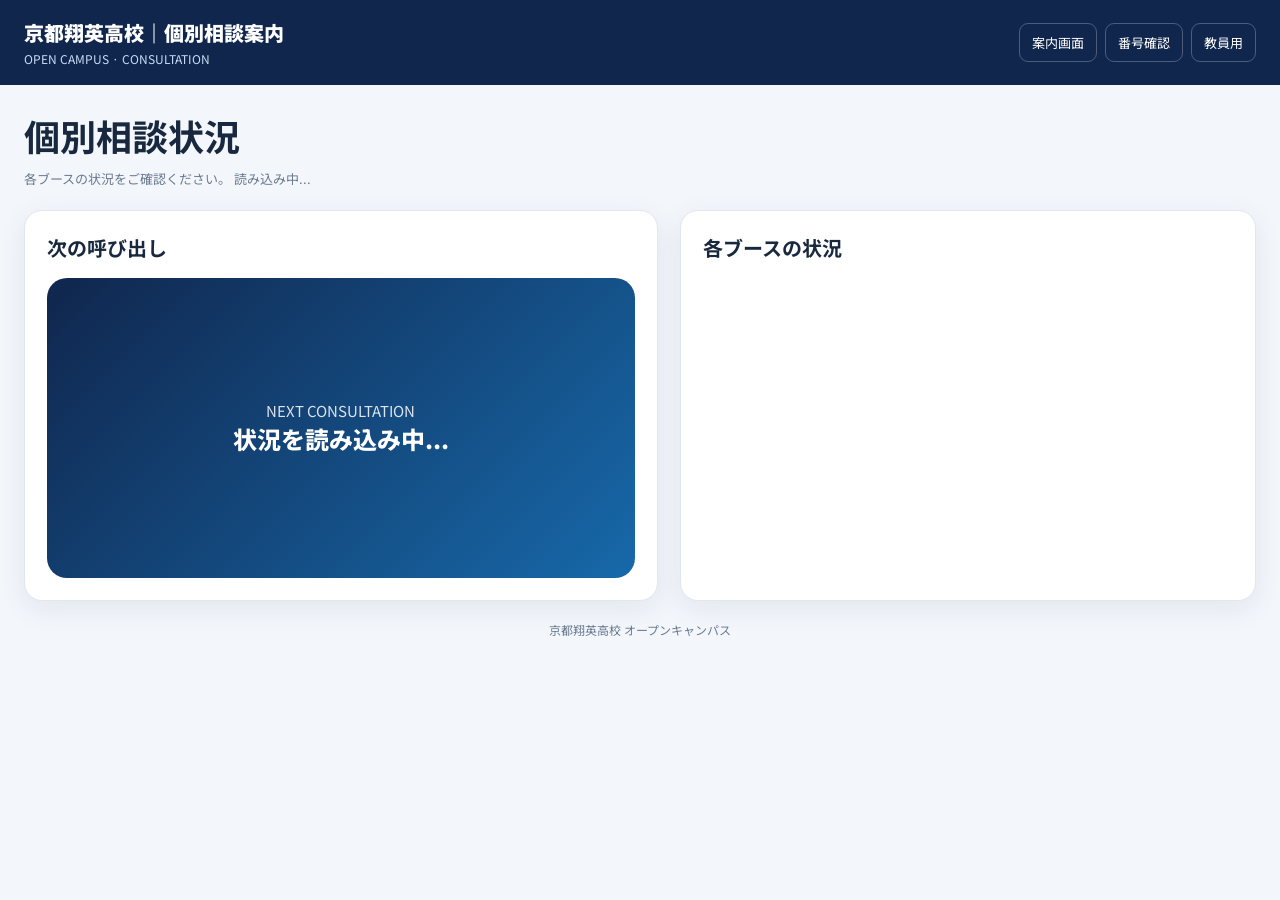
==== index.html @ 1e7f454b "Create index.html" ====
<!DOCTYPE html>
<html lang="ja">
<head>
  <meta charset="UTF-8">
  <meta name="viewport" content="width=device-width, initial-scale=1">
  <title>個別相談状況｜京都翔英高校 OC</title>
  <link rel="stylesheet" href="style.css">
</head>
<body>
  <header>
    <div>
      <div class="brand">京都翔英高校｜個別相談案内</div>
      <div class="header-sub">OPEN CAMPUS · CONSULTATION</div>
    </div>
    <nav>
      <a href="index.html">案内画面</a>
      <a href="visitor.html">番号確認</a>
      <a href="admin.html">教員用</a>
    </nav>
  </header>

  <main>
    <h1>個別相談状況</h1>
    <div class="muted small">
      各ブースの状況をご確認ください。
      <span id="updatedAt">読み込み中...</span>
    </div>

    <section class="dashboard">
      <div class="card">
        <h2>次の呼び出し</h2>
        <div class="callout" id="callout">
          <div class="callout-label">NEXT CONSULTATION</div>
          <div class="empty-callout">状況を読み込み中...</div>
        </div>
      </div>

      <div class="card">
        <h2>各ブースの状況</h2>
        <div class="booth-grid" id="boothGrid"></div>
      </div>
    </section>
    <div class="footer">京都翔英高校 オープンキャンパス</div>
  </main>

  <script src="api.js"></script>
  <script src="script.js"></script>
</body>
</html>
---- style.css ----
@import url('https://fonts.googleapis.com/css2?family=Noto+Sans+JP:wght@400;500;600;700;800;900&display=swap');

:root {
  --navy: #10264d;
  --blue: #1769aa;
  --light-blue: #eaf4ff;
  --bg: #f3f6fb;
  --white: #fff;
  --text: #18283e;
  --muted: #6b7b91;
  --green: #16875b;
  --red: #d84949;
  --amber: #ad7200;
  --border: #e0e7f0;
  --shadow: 0 8px 28px rgba(22, 48, 86, .08);
}

* { box-sizing: border-box; }

body {
  margin: 0;
  background: var(--bg);
  color: var(--text);
  font-family: "Noto Sans JP", sans-serif;
}

button, input, select { font: inherit; }
button { cursor: pointer; }

header {
  background: var(--navy);
  color: white;
  padding: 18px 24px;
  display: flex;
  align-items: center;
  justify-content: space-between;
  gap: 16px;
}

.brand { font-weight: 900; font-size: 20px; }
.header-sub { color: #c9dcf8; font-size: 12px; margin-top: 3px; }

nav { display: flex; gap: 8px; flex-wrap: wrap; }
nav a {
  color: white;
  text-decoration: none;
  border: 1px solid #ffffff40;
  border-radius: 9px;
  padding: 9px 12px;
  font-size: 13px;
}

main { max-width: 1440px; margin: auto; padding: 24px; }
h1 { margin: 0 0 8px; font-size: clamp(24px, 3vw, 36px); }
h2 { margin: 0 0 16px; font-size: 20px; }
p { line-height: 1.7; }

.muted { color: var(--muted); }
.small { font-size: 13px; }
.card {
  background: var(--white);
  border: 1px solid var(--border);
  border-radius: 18px;
  padding: 22px;
  box-shadow: var(--shadow);
  min-width: 0;
}

.dashboard {
  display: grid;
  grid-template-columns: minmax(0, 1.1fr) minmax(0, 1fr);
  gap: 22px;
  margin-top: 22px;
}

.callout {
  background: linear-gradient(135deg, #10264d, #1769aa);
  color: white;
  border-radius: 20px;
  padding: clamp(24px, 4vw, 48px);
  min-height: 300px;
  display: flex;
  flex-direction: column;
  justify-content: center;
  align-items: center;
  text-align: center;
}

.callout-label { font-size: 15px; opacity: .85; }
.callout-ticket {
  font-size: clamp(64px, 10vw, 112px);
  font-weight: 900;
  line-height: 1.25;
  margin: 16px 0;
  letter-spacing: .04em;
}
.callout-booth { font-size: clamp(20px, 3vw, 30px); font-weight: 800; }
.empty-callout { font-size: 24px; font-weight: 800; }

.booth-grid {
  display: grid;
  grid-template-columns: repeat(2, minmax(0, 1fr));
  gap: 12px;
}

.booth-card {
  border: 1px solid var(--border);
  border-radius: 14px;
  padding: 16px;
  background: white;
}

.booth-top { display: flex; justify-content: space-between; gap: 8px; align-items: center; }
.booth-letter { font-size: 27px; font-weight: 900; color: var(--navy); }
.booth-current { font-size: 20px; font-weight: 800; margin-top: 12px; }

.pill {
  display: inline-flex;
  align-items: center;
  border-radius: 99px;
  padding: 5px 10px;
  font-size: 12px;
  font-weight: 800;
  white-space: nowrap;
}
.status-相談中 { color: #a72e2e; background: #ffebeb; }
.status-準備中 { color: #8c6200; background: #fff3d5; }
.status-本日なし { color: #657184; background: #edf0f5; }
.status-待機 { color: #175ea6; background: #e7f2ff; }
.status-呼出中 { color: #8c6200; background: #fff3d5; }
.status-完了 { color: #16764f; background: #e2f7ed; }

.btn {
  border: 0;
  background: var(--blue);
  color: white;
  padding: 11px 16px;
  border-radius: 10px;
  font-weight: 800;
}
.btn:hover { filter: brightness(.95); }
.btn.secondary { background: #eaf0f7; color: var(--navy); }
.btn.danger { background: #c63f3f; }
.btn.success { background: #16875b; }
.btn:disabled { opacity: .45; cursor: not-allowed; }

.form-row { display: grid; gap: 7px; margin-bottom: 16px; }
label { font-weight: 700; font-size: 14px; }
input, select {
  width: 100%;
  border: 1px solid #cbd6e4;
  border-radius: 10px;
  background: white;
  color: var(--text);
  padding: 12px;
  min-height: 46px;
}
.actions { display: flex; flex-wrap: wrap; gap: 8px; margin-top: 12px; }
.message { margin-top: 14px; font-weight: 700; }
.message.error { color: var(--red); }
.message.success { color: var(--green); }

.visitor-result { margin-top: 22px; }
.big-ticket { font-size: clamp(48px, 12vw, 76px); font-weight: 900; color: var(--blue); }
.big-status { font-size: clamp(22px, 5vw, 30px); font-weight: 900; margin: 12px 0; }
.time-display { font-size: 34px; font-weight: 900; color: var(--navy); }
.divider { border: 0; border-top: 1px solid var(--border); margin: 20px 0; }

.table-wrap { overflow-x: auto; }
table { border-collapse: collapse; width: 100%; min-width: 600px; }
th, td { padding: 12px; border-bottom: 1px solid var(--border); text-align: left; }
th { background: #f4f7fb; font-size: 13px; }
td { font-size: 14px; }

.admin-grid {
  display: grid;
  grid-template-columns: repeat(2, minmax(0, 1fr));
  gap: 18px;
}
.admin-booth { margin-bottom: 14px; }
.admin-booth h3 { margin: 0 0 10px; }

.footer { padding: 20px; text-align: center; color: var(--muted); font-size: 12px; }

@media (max-width: 800px) {
  header { align-items: flex-start; flex-direction: column; }
  main { padding: 16px; }
  .dashboard, .admin-grid { grid-template-columns: 1fr; }
  .callout { min-height: 250px; }
}

@media (max-width: 430px) {
  .booth-grid { grid-template-columns: 1fr; }
  .card { padding: 16px; }
  nav a { padding: 8px; }
}
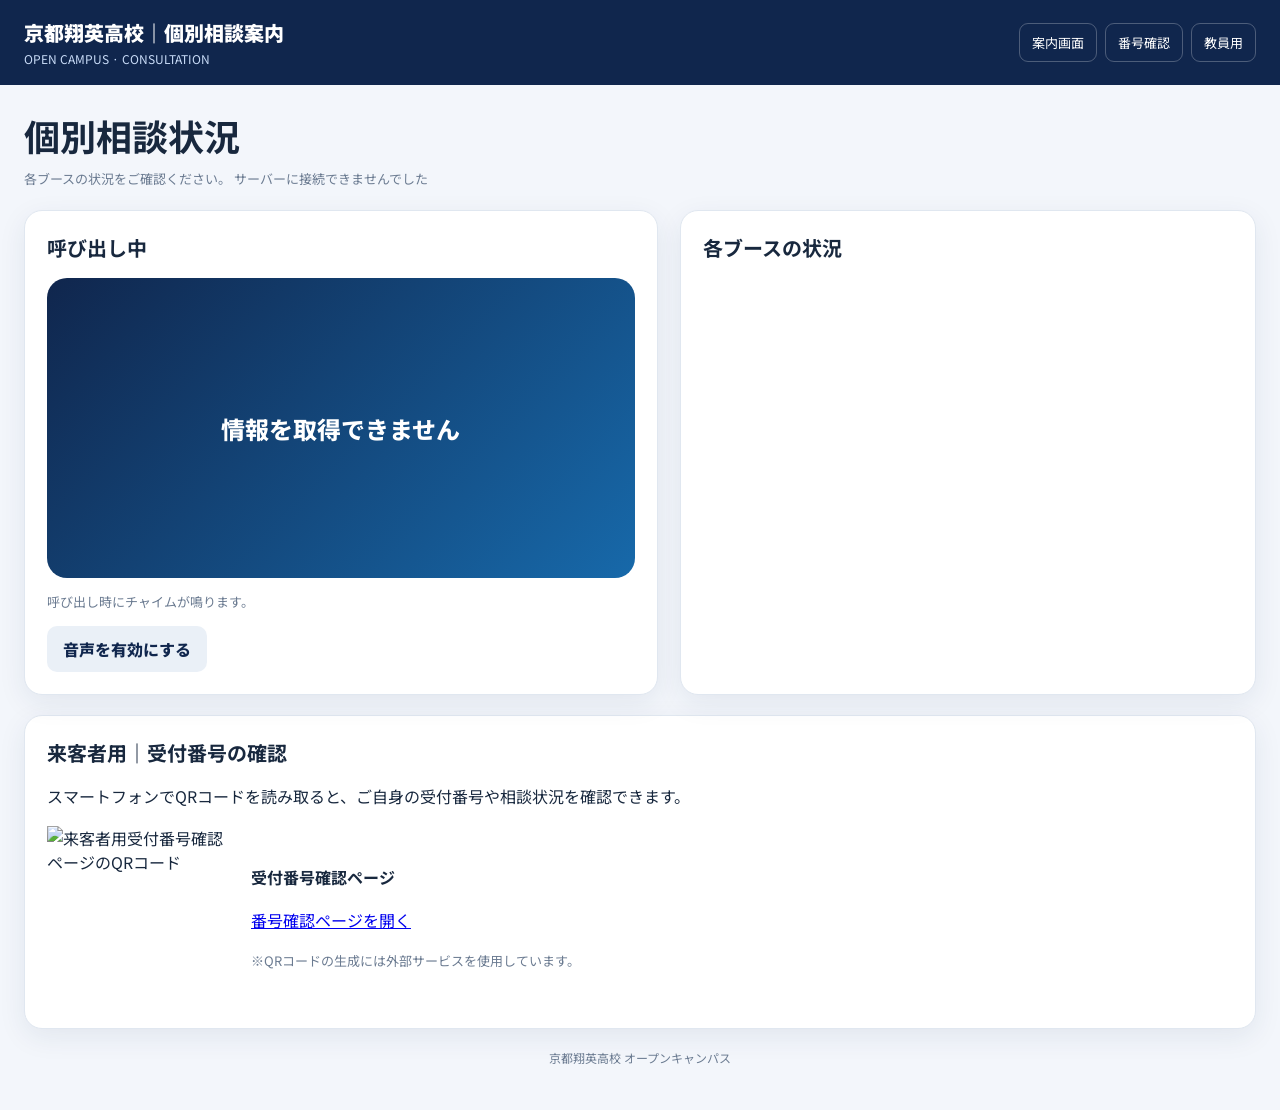
==== commit 50a54d18: "Update index.html" ====
--- a/index.html
+++ b/index.html
@@ -1,3 +1,4 @@
+
 <!DOCTYPE html>
 <html lang="ja">
 <head>
@@ -28,11 +29,16 @@
 
     <section class="dashboard">
       <div class="card">
-        <h2>次の呼び出し</h2>
-        <div class="callout" id="callout">
-          <div class="callout-label">NEXT CONSULTATION</div>
+        <h2>呼び出し中</h2>
+        <div class="callout" id="callout" aria-live="polite">
+          <div class="callout-label">NOW CALLING</div>
           <div class="empty-callout">状況を読み込み中...</div>
         </div>
+        <p class="muted small">呼び出し時にチャイムが鳴ります。</p>
+        <button class="btn secondary" id="enableSoundBtn" type="button">
+          音声を有効にする
+        </button>
+        <span id="soundMessage" class="muted small"></span>
       </div>
 
       <div class="card">
@@ -40,6 +46,26 @@
         <div class="booth-grid" id="boothGrid"></div>
       </div>
     </section>
+
+    <section class="card" style="margin-top:20px">
+      <h2>来客者用｜受付番号の確認</h2>
+      <p>スマートフォンでQRコードを読み取ると、ご自身の受付番号や相談状況を確認できます。</p>
+      <div style="display:flex;align-items:center;gap:24px;flex-wrap:wrap">
+        <img
+          src="https://api.qrserver.com/v1/create-qr-code/?size=220x220&amp;margin=8&amp;data=https%3A%2F%2Fksec1st.github.io%2Fmiemasu.app%2Fvisitor.html"
+          alt="来客者用受付番号確認ページのQRコード"
+          width="180"
+          height="180"
+          style="max-width:100%;height:auto"
+        >
+        <div>
+          <p><strong>受付番号確認ページ</strong></p>
+          <p><a href="visitor.html">番号確認ページを開く</a></p>
+          <p class="muted small">※QRコードの生成には外部サービスを使用しています。</p>
+        </div>
+      </div>
+    </section>
+
     <div class="footer">京都翔英高校 オープンキャンパス</div>
   </main>
 
